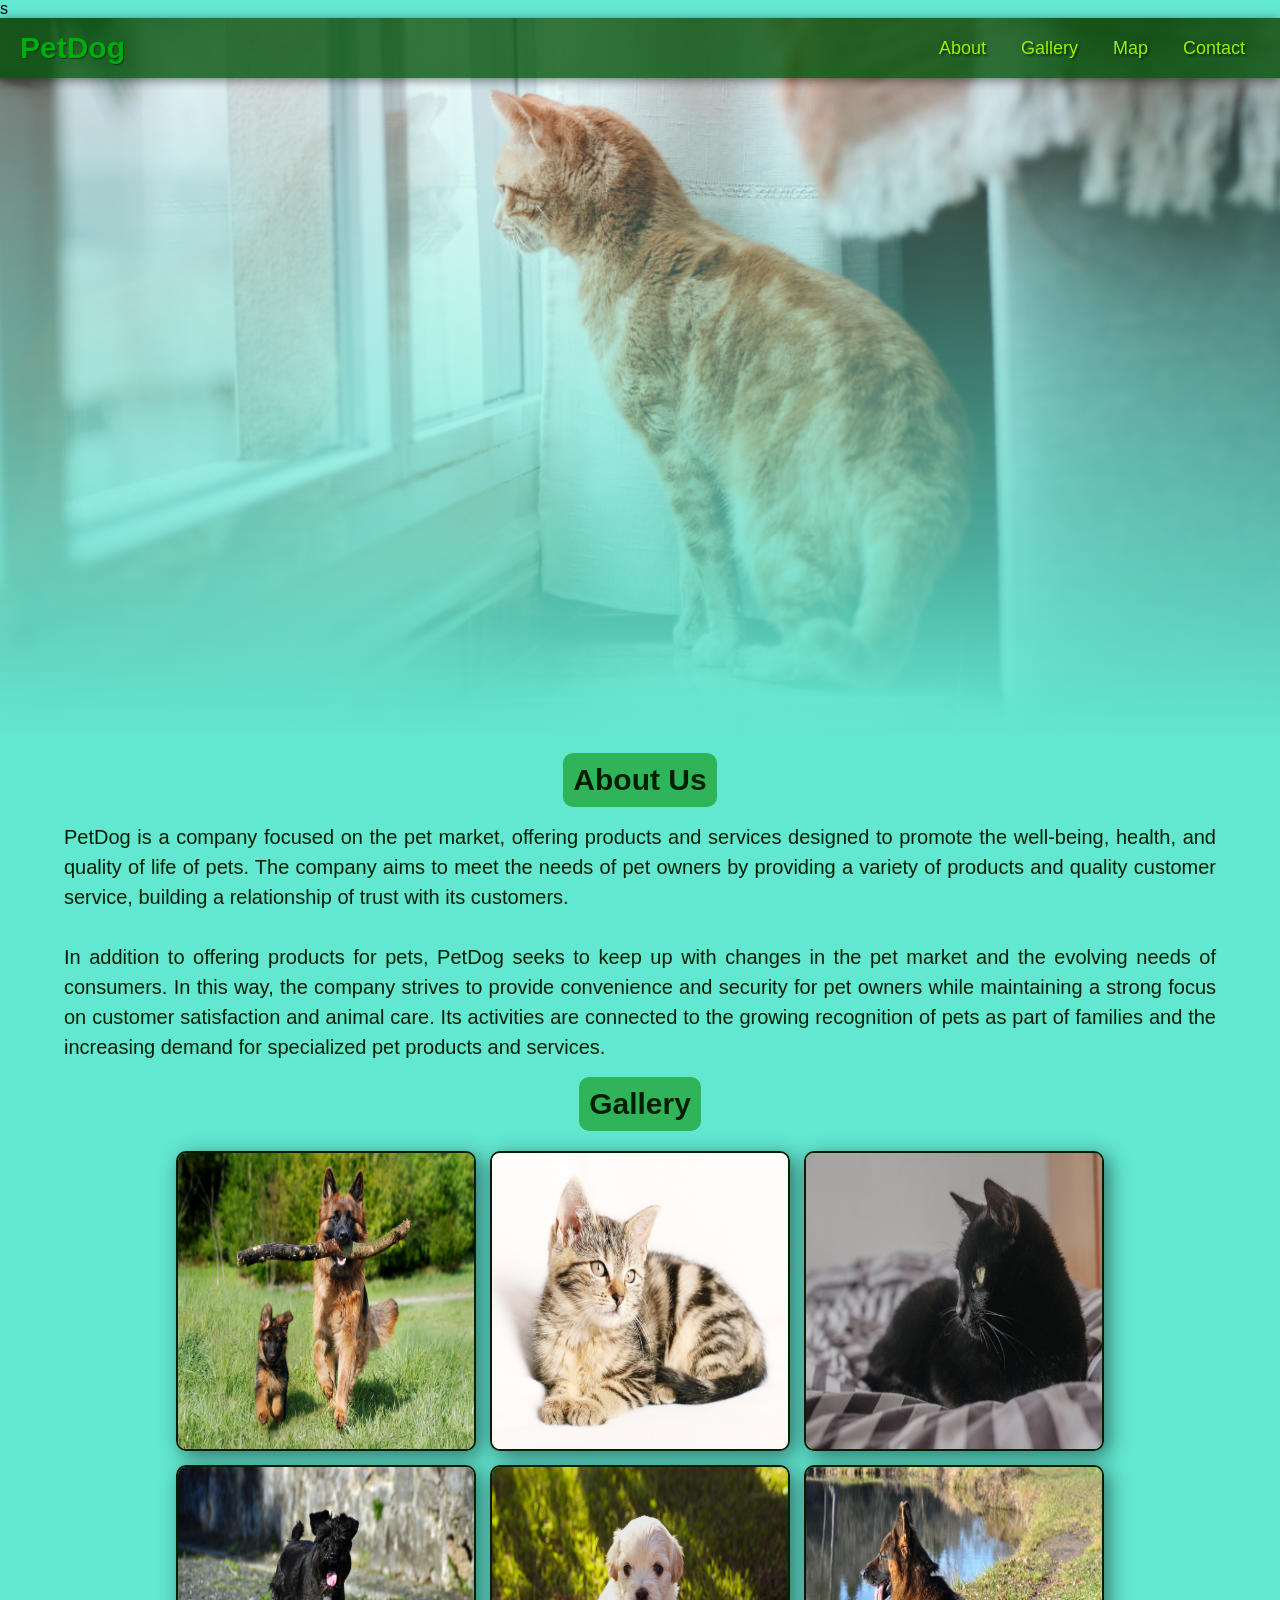
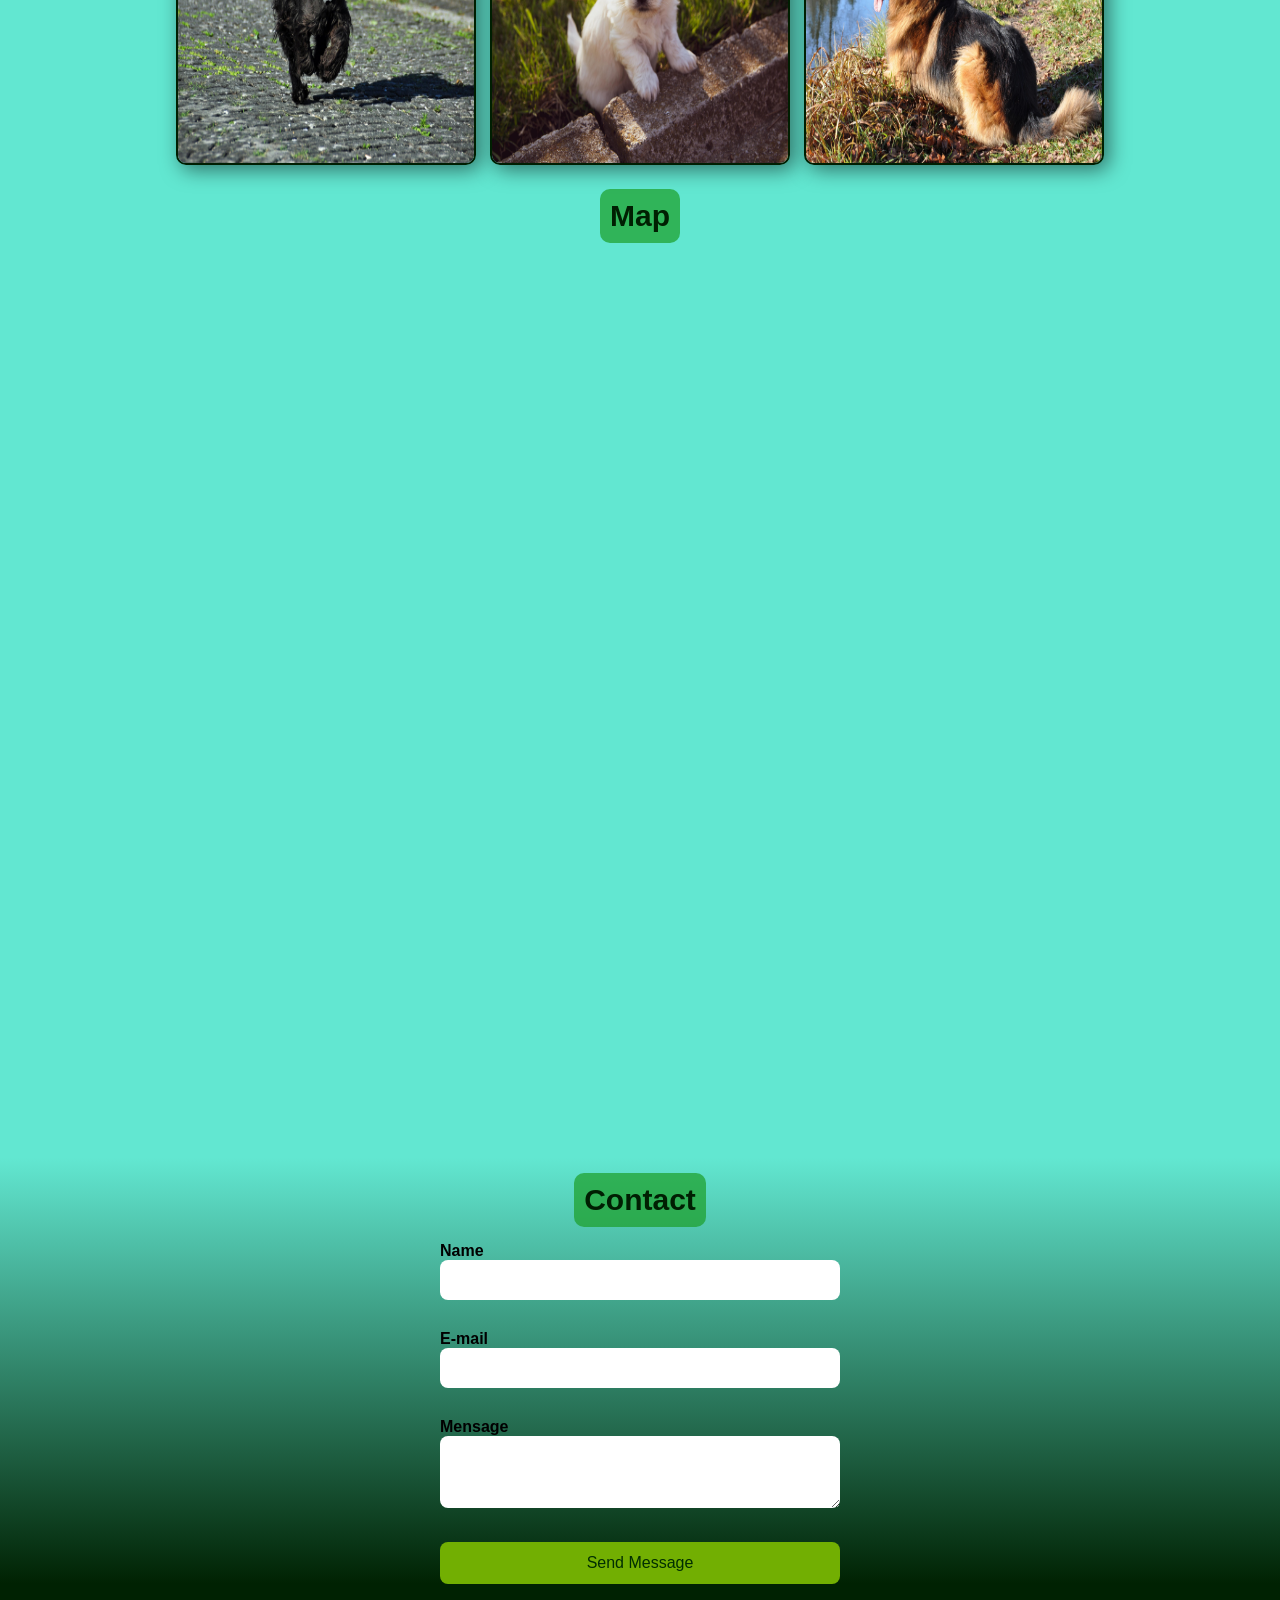
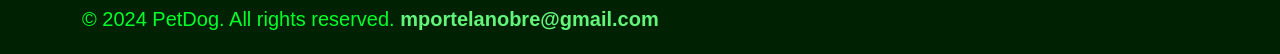
==== index.html @ ece1ce4f "Rename PetShop.html to index.html" ====
<!DOCTYPE html>s
<html lang="en">
<head>
    <meta charset="UTF-8">
    <meta name="viewport" content="width=device-width, initial-scale=1.0">
    <title>PetDog</title>
    <link href="css/style.css" rel="stylesheet" type="text/css">
</head>
<body>
    <header>
        <a href="#" class="logo">PetDog</a>
        <nav class="navbar">
            <ul>
                <li><a href="#about">About</a></li>
                <li><a href="#gallery">Gallery</a></li>
                <li><a href="#map">Map</a></li>
                <li><a href="#contact">Contact</a></li>
            </ul>
        </nav>
    </header>
    <main>
        <section id="hero"></section>
        <section id="about">
            <h1>About Us</h1>
            <p>
                PetDog is a company focused on the pet market, offering products and services designed to promote the well-being, health, and quality of life of pets. The company aims to meet the needs of pet owners by providing a variety of products and quality customer service, building a relationship of trust with its customers.
                <br><br>
                In addition to offering products for pets, PetDog seeks to keep up with changes in the pet market and the evolving needs of consumers. In this way, the company strives to provide convenience and security for pet owners while maintaining a strong focus on customer satisfaction and animal care. Its activities are connected to the growing recognition of pets as part of families and the increasing demand for specialized pet products and services.
            </p>
            </section>
        <section id="gallery">
            <h1>Gallery</h1>
            <div>
                <img src="img/pet1.jpg" alt="Pet 1">
                <img src="img/pet2.jpg" alt="Pet 2">
                <img src="img/pet3.jpg" alt="Pet 3">
            </div>
            <div>
                <img src="img/pet4.jpg" alt="Pet 4">
                <img src="img/pet5.jpg" alt="Pet 5">
                <img src="img/pet6.jpg" alt="Pet 6">
            </div>
        </section>
        <section id="map">
            <h1>Map</h1>
                <iframe src="https://www.google.com/maps/embed?pb=!1m18!1m12!1m3!1d3656.1234567890123!2d-46.6333086845000!3d-23.5505201845000!2m3!1f0!2f0!3f0!3m2!1i1024!2i768!4f13.1!3m3!1m2!1s0x94ce59c8b8b8b8b8%3A0x123456789abcdef0!2sPetDog%20Petshop!5e0!3m2!1sen!2sbr!4v1234567890123" width="100%" style="height: 100vh; border:0;" allowfullscreen="" loading="lazy"></iframe>
        </section>
        <section id="contact">
            <h1>Contact</h1>
            <form>
                <label> Name
                    <input type="text" name="name">
                </label>
                <label> E-mail
                    <input type="email" name="email">
                </label>
                <label> Mensage
                    <textarea name="mensage" rows="3"></textarea>
                </label>
                <button type="submit">Send Message</button>
            </form>
        </section>
    </main>
    <footer>
        <p>
            &copy; 2024 PetDog. All rights reserved.
            <a href="mailto:mportelanobre@gmail.com">mportelanobre@gmail.com</a>
        </p>
    </footer>
</body>
</html>
---- css/style.css ----
*{
    margin: 0;
    padding: 0;
    box-sizing: border-box;
}
html{
    font-size: 62.5%;
}
body{
    background-color:rgb(98, 231, 209);
    font-family: Arial, Helvetica, sans-serif;
    font-size: 1.6rem;
}
header{
    display: flex;
    align-items: center;
    justify-content: space-between;
    box-shadow: 0 2px 10px rgb(0, 0, 0, 0.5);
    position: fixed;
    width: 100%;
    padding: 10px 20px;
    min-height: 60px;
    background-color: rgba(3, 83, 10, 0.8);
}
.logo {
    color: rgb(0, 172, 11);
    font-size: 3rem;
    text-decoration: none;
    font-weight: 700;
    text-shadow: 1px 1px 1px rgb(0, 0, 0, 0.5);
}
.navbar ul{
    display: flex;
    list-style: none;
    gap: 5px;
}
.navbar a:link, .navbar a:visited{
    text-decoration: none;
    color: rgb(149, 241, 0);
    font-size: 1.8rem;
    text-shadow: 2px 2px 2px rgb(0, 0, 0, 0.5);
    padding: 10px 15px;
    transition: background-color 0.3s ease;
}
.navbar a:hover, .navbar a:active{
    color: rgb(60, 255, 0);
    text-decoration: none;
    text-shadow: 3px 3px 3px rgb(0, 0, 0, 0.5);
    background-color: rgba(1, 31, 0, 0.5);
    border-radius: 5px;
}
#hero{
    background-image: 
    linear-gradient(to bottom, rgba(0, 0, 0, 0), rgba(98, 231, 209, 1)),
    url('../img/hub.jpg');
    width: 100%;
    height: 80vh;
    background-size: cover;
    background-position: center;
    background-repeat: no-repeat;
}
section{
    display: flex;
    flex-direction: column;
    align-items: center;
    justify-content: center;
}
h1{
    display: flex;
    align-items: center;
    justify-content: center;
    color: rgb(0, 31, 2);
    border-radius: 10px;
    background-color: rgb(28, 158, 39, 0.7);    
    padding: 10px;
    font-size: 3rem;
    margin-bottom: 15px;
    margin-top: 15px;
}
p{
    color: rgb(0, 31, 2);
    text-align: justify;
    font-size: 2rem;
    line-height: 3rem;
    margin: 0px 5%;
}
#gallery img{
    width: 300px;
    height: 300px;
    margin: 5px;
    border: 2px solid rgb(0, 31, 2);
    border-radius: 10px;
    box-shadow: 5px 5px 20px rgb(0, 0, 0, 0.5);
    transition: transform 0.3s ease;
}
#gallery img:hover{
    transform: scale(1.1);
}
#map{
    padding: 0px
}
#contact{
    background:linear-gradient(to top, rgb(0, 34, 2, 1), rgba(98, 231, 209, 1));
    align-items: center;
}
#contact form{
    width: 100%;
    max-width: 400px;
    display: flex;
    flex-direction: column;
    text-align: left;
}

#contact label{
    margin-bottom: 10px;
    font-weight: 700;
    font-size: 1.6rem;
}

#contact input, #contact textarea{
    width: 100%;
    max-width: 400px;
    padding: 12px;
    font-size: 1.4rem;
    border: none;
    border-radius: 8px;
    margin-bottom: 20px;
}
#contact button{
    background-color: rgb(114, 175, 2);
    color: rgb(0, 46, 2);
    border: none;
    border-radius: 8px;
    padding: 12px;
    font-size: 1.6rem;
    cursor: pointer;
}
#contact button:hover{
    background-color: rgb(0, 255, 42);
}
footer{
    background-color: rgb(0, 34, 2, 1);
    color: rgb(0, 255, 42);
    text-align: center;
    padding: 20px;
    font-size: 1.4rem;
}
footer a{
    color: rgb(98, 245, 122);
    text-decoration: none;
    font-weight: 700;
}
footer p{
    color: rgb(0, 255, 42);
}
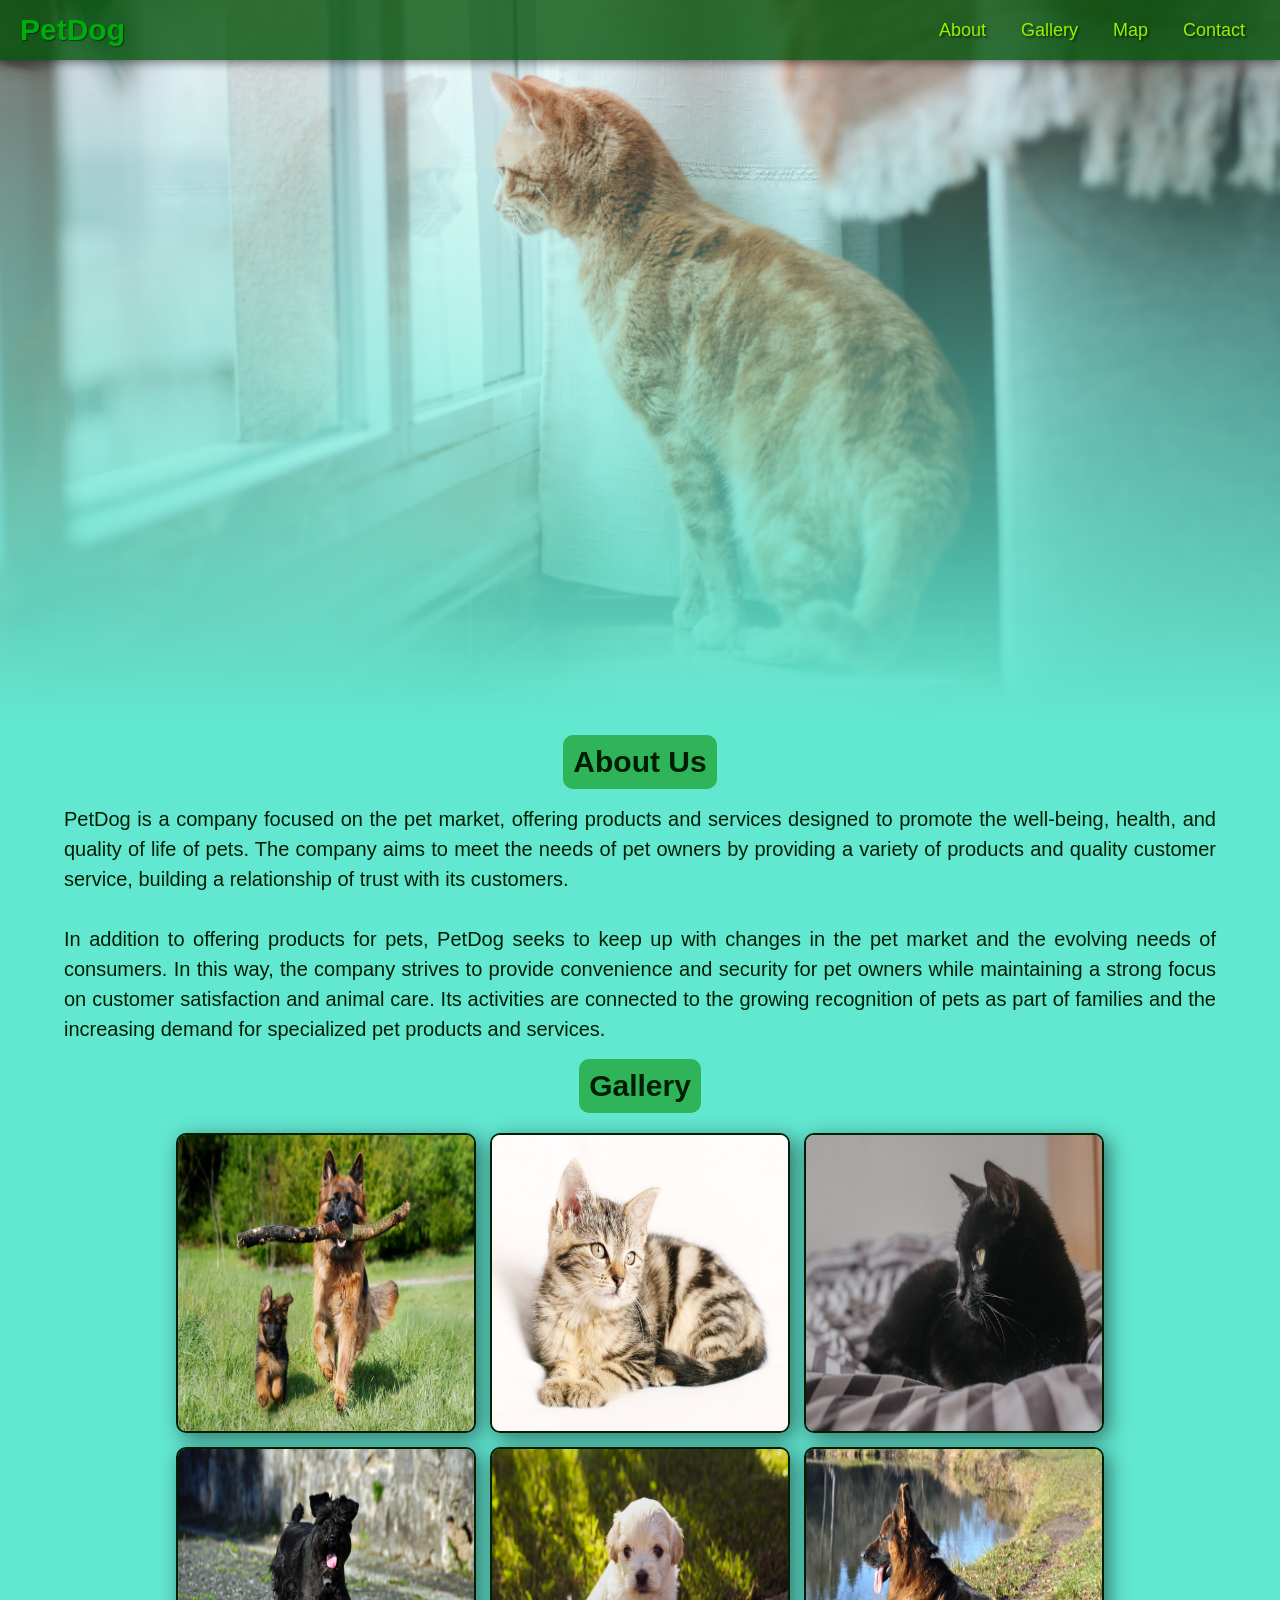
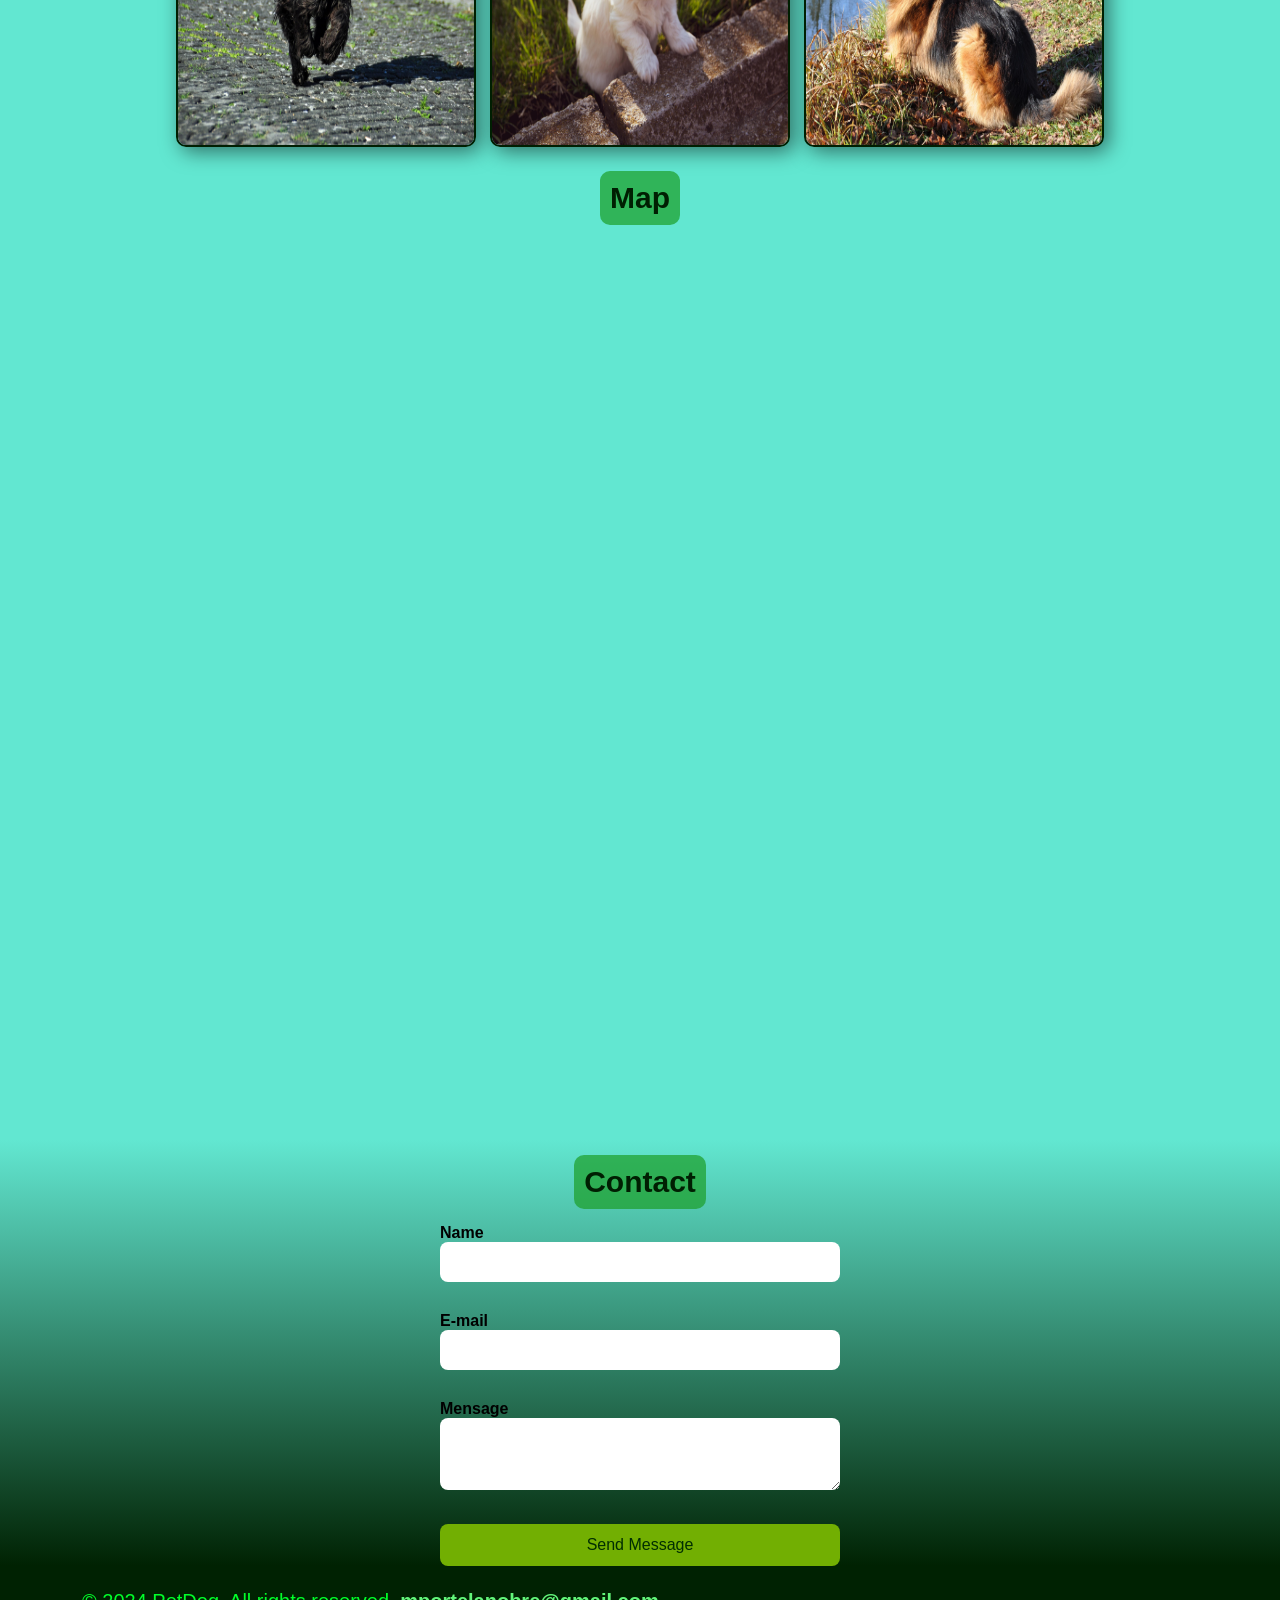
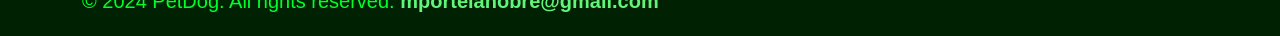
==== commit 7c1a3ed2: "Merge branch 'main' of https://github.com/dezoito18/projeto-Petshop" ====
--- a/index.html
+++ b/index.html
@@ -1,4 +1,4 @@
-<!DOCTYPE html>s
+<!DOCTYPE html>
 <html lang="en">
 <head>
     <meta charset="UTF-8">
